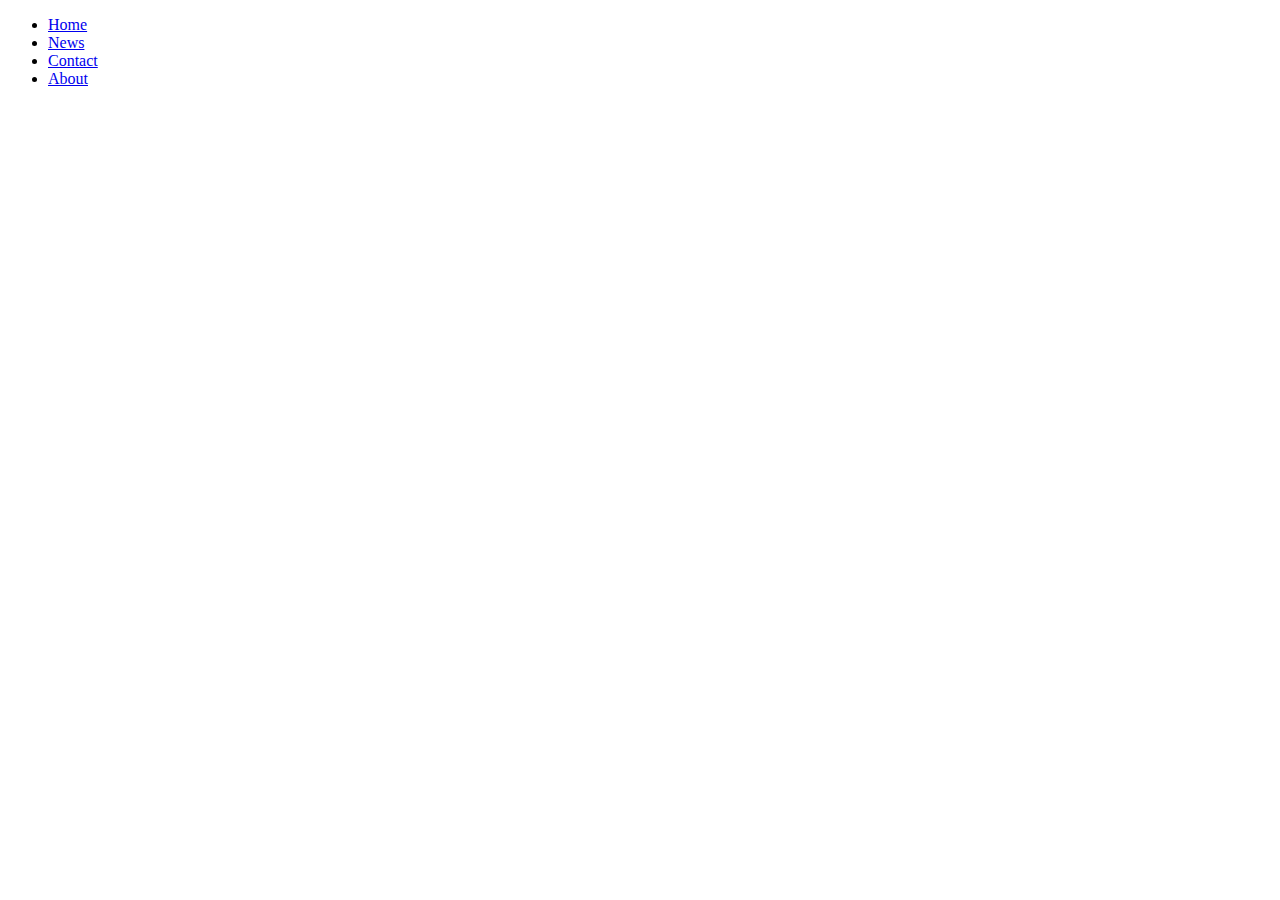
==== index.html @ 2e5268c9 "comit an pux" ====
<!DOCTYPE html>
<html lang="en">
<head>
    <meta charset="UTF-8">
    <meta http-equiv="X-UA-Compatible" content="IE=edge">
    <meta name="viewport" content="width=device-width, initial-scale=1.0">
    <title>Recetas Teixido-Singh-Navarrete</title>
</head>
<body>
    <ul>
        <li><a class="active" href="#home">Home</a></li>
        <li><a href="#news">News</a></li>
        <li><a href="#contact">Contact</a></li>
        <li><a href="#about">About</a></li>
      </ul>      
</body>
</html>
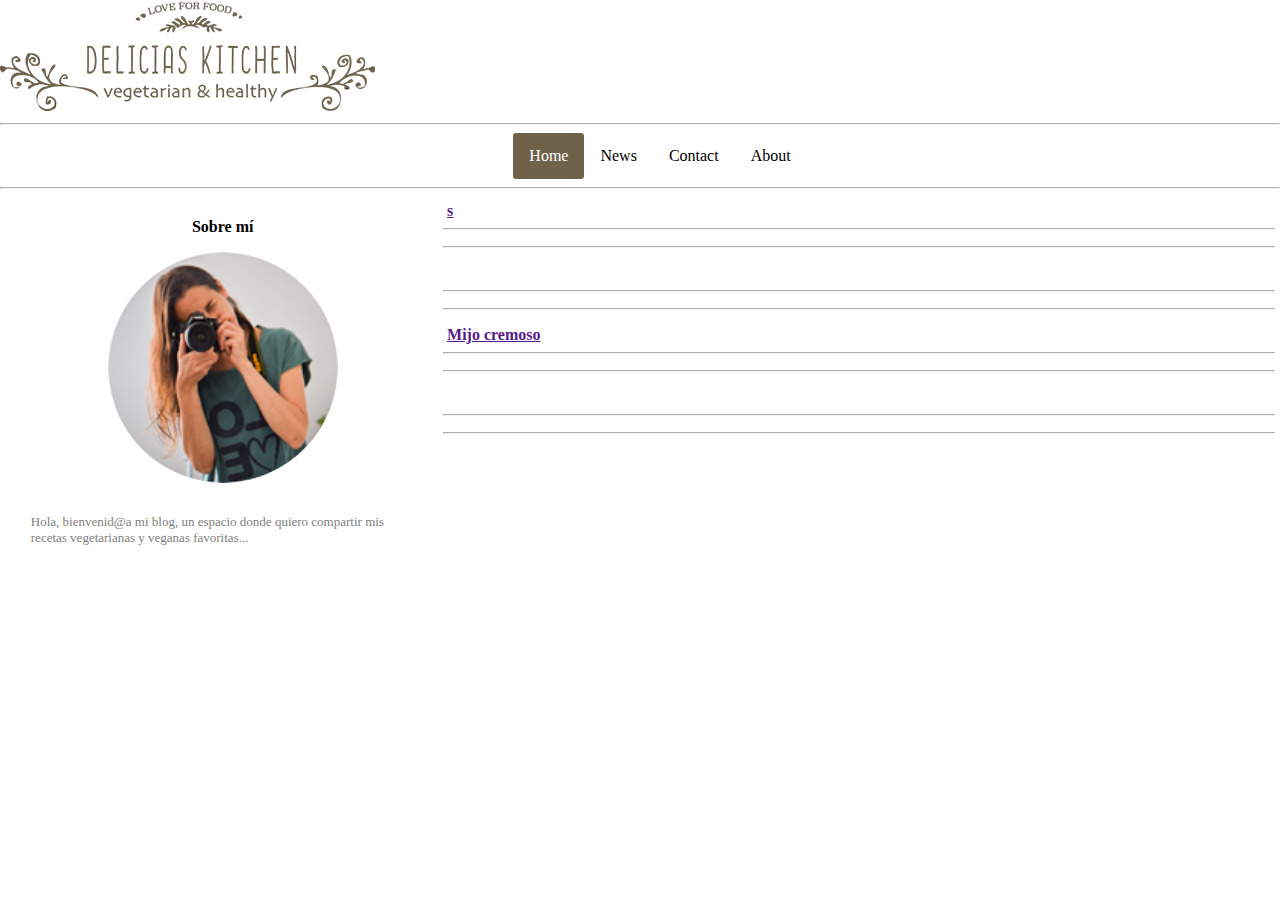
==== commit 364851df: "commit an pux" ====
--- a/index.html
+++ b/index.html
@@ -4,14 +4,70 @@
     <meta charset="UTF-8">
     <meta http-equiv="X-UA-Compatible" content="IE=edge">
     <meta name="viewport" content="width=device-width, initial-scale=1.0">
+    <link rel="stylesheet" href="style.css">
     <title>Recetas Teixido-Singh-Navarrete</title>
 </head>
 <body>
-    <ul>
-        <li><a class="active" href="#home">Home</a></li>
-        <li><a href="#news">News</a></li>
-        <li><a href="#contact">Contact</a></li>
-        <li><a href="#about">About</a></li>
-      </ul>      
+    <img id="#nav" src="imatges/Logo-Delicias.png" alt="">
+    <hr>
+    <div id="#nav">
+        <ul>
+            <li><a class="active" href="#home">Home</a></li>
+            <li><a class="unactive" href="#news">News</a></li>
+            <li><a class="unactive" href="#contact">Contact</a></li>
+            <li><a class="unactive" href="#about">About</a></li>
+        </ul>
+    </div>
+    <hr>
+    <aside>
+        <div>
+            <p class="recipetitle">Sobre mí</p>
+            <img id="sobremifoto" src="imatges/isagil.png" alt="">
+            <br>
+            <p class="sobremidesc">Hola, bienvenid@a mi blog, un espacio donde quiero compartir mis recetas vegetarianas y veganas favoritas...</p>
+        </div>
+        <div>
+            <a href="">
+                <p class="recipetitle"></p>
+                <img src="" alt="">
+                <p class="sobremidesc"></p>
+                <p id="apuntame"></p>
+            </a>
+        </div>
+    </aside>
+    <main>
+        <div>
+            <img src="" alt="">
+            <a class="recipetitle" href="">s</a>
+            <hr class="recipebar">
+            <p class="recipedate"></p>
+            <hr class="recipebar">
+            <p></p>
+        </div>
+        <div>
+            <img src="" alt="">
+            <a class="recipetitle" href=""></a>
+            <hr class="recipebar">
+            <p class="recipedate"></p>
+            <hr class="recipebar">
+            <p></p>
+        </div>
+        <div>
+            <img src="" alt="">
+            <a class="recipetitle" href="">Mijo cremoso</a>
+            <hr class="recipebar">
+            <p class="recipedate"></p>
+            <hr class="recipebar">
+            <p></p>
+        </div>
+        <div>
+            <img src="" alt="">
+            <a class="recipetitle" href=""></a>
+            <hr class="recipebar">
+            <p class="recipedate"></p>
+            <hr class="recipebar">
+            <p></p>
+        </div>
+    </main>
 </body>
 </html>--- a/style.css
+++ b/style.css
@@ -0,0 +1,94 @@
+html{
+  margin: -7.8px;
+  border: 0px;
+}
+
+#homelogo {
+  text-align: center;
+}
+
+#nav {
+  text-align: center;
+  margin: auto;
+}
+
+ul {
+  display: table;
+  margin: 0 auto;
+  list-style-type: none;
+  background-color: #ffffff;
+}
+
+li {
+  float: left;
+}
+
+li a {
+  display: block;
+  color: black;
+  text-align: center;
+  padding: 14px 16px;
+  text-decoration: none;
+}
+
+.unactive:hover {
+  background-color: #d3bb8f;
+  border-radius: 3px;
+}
+
+.active {
+  background-color: #70614A;
+  color: white;
+  border-radius: 3px;
+}
+
+hr {
+  color: wheat;
+  opacity: 80%;
+}
+
+aside {
+  display: inline-block;
+  width: 30%;
+  float: left;
+  padding: 5px;
+  margin-left: 2%;
+}
+
+#sobremifoto {
+  border-radius: 50%;
+  display: block;
+  margin-left: auto;
+  margin-right: auto;
+  width: 60%
+}
+
+.sobremidesc {
+  color: gray;
+  font-size: small;
+}
+
+#apuntame {
+
+}
+
+
+main {
+  display: inline-block;
+  width: 65%;
+  float: right;
+  padding: 5px;
+}
+
+.recipetitle {
+  text-align: center;
+  font-weight: 800;
+}
+
+.recipebar {
+
+}
+
+.recipedate {
+
+}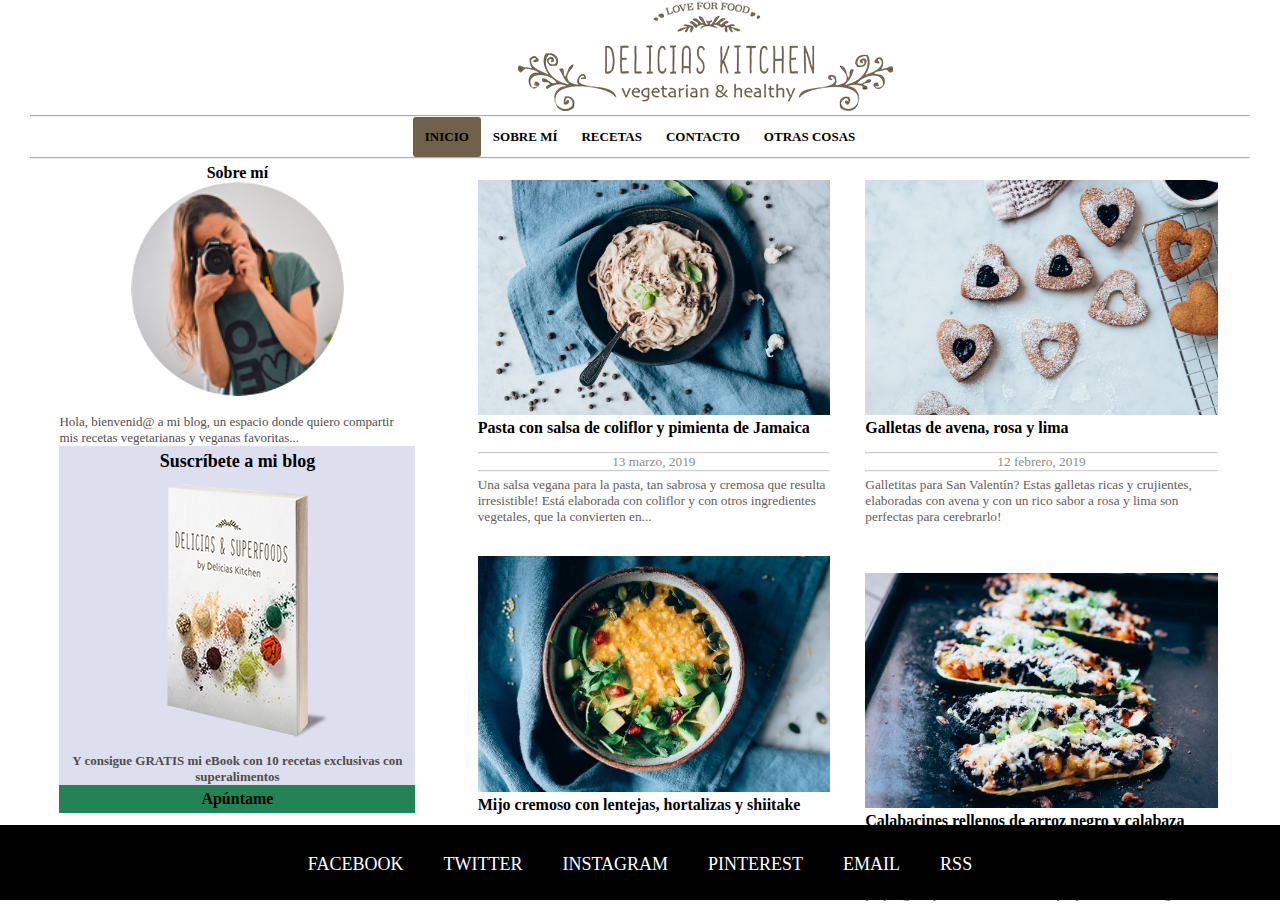
==== commit c750d4e2: "oleole" ====
--- a/index.html
+++ b/index.html
@@ -2,20 +2,21 @@
 <html lang="en">
 <head>
     <meta charset="UTF-8">
-    <meta http-equiv="X-UA-Compatible" content="IE=edge">
+    <meta http-equiv= v+"X-UA-Compatible" content="IE=edge">
     <meta name="viewport" content="width=device-width, initial-scale=1.0">
     <link rel="stylesheet" href="style.css">
     <title>Recetas Teixido-Singh-Navarrete</title>
 </head>
 <body>
-    <img id="#nav" src="imatges/Logo-Delicias.png" alt="">
+    <div id="homelogo"><img src="imatges/Logo-Delicias.png" alt=""></div>
     <hr>
-    <div id="#nav">
+    <div class="#nav">
         <ul>
-            <li><a class="active" href="#home">Home</a></li>
-            <li><a class="unactive" href="#news">News</a></li>
-            <li><a class="unactive" href="#contact">Contact</a></li>
-            <li><a class="unactive" href="#about">About</a></li>
+            <li><a class="active" href="#">INICIO</a></li>
+            <li><a class="unactive" href="sobre_mi/sobremi.html">SOBRE MÍ</a></li>
+            <li><a class="unactive" href="receta/receta.html">RECETAS</a></li>
+            <li><a class="unactive" href="contacto/contacto.html">CONTACTO</a></li>
+            <li><a class="unactive" href="listado/listado.html">OTRAS COSAS</a></li>
         </ul>
     </div>
     <hr>
@@ -24,50 +25,61 @@
             <p class="recipetitle">Sobre mí</p>
             <img id="sobremifoto" src="imatges/isagil.png" alt="">
             <br>
-            <p class="sobremidesc">Hola, bienvenid@a mi blog, un espacio donde quiero compartir mis recetas vegetarianas y veganas favoritas...</p>
+            <p class="sobremidesc">Hola, bienvenid@ a mi blog, un espacio donde quiero compartir mis recetas vegetarianas y veganas favoritas...</p>
         </div>
-        <div>
+        <div id="spam">
             <a href="">
-                <p class="recipetitle"></p>
-                <img src="" alt="">
-                <p class="sobremidesc"></p>
-                <p id="apuntame"></p>
+                <p id="suscribete">Suscríbete a mi blog</p>
+                <img id="apuntamefoto" src="imatges/libro.png" alt="">
+                <p class="sobremidesc">Y consigue GRATIS mi eBook con 10 recetas exclusivas con superalimentos</p>
+                <p id="apuntame">Apúntame</p>
             </a>
         </div>
     </aside>
     <main>
-        <div>
-            <img src="" alt="">
-            <a class="recipetitle" href="">s</a>
-            <hr class="recipebar">
-            <p class="recipedate"></p>
-            <hr class="recipebar">
-            <p></p>
+        <div class="recipediv">
+            <img class="recipephoto" src="imatges/Pasta.jpg" alt="">
+            <a class="recipetitle" href="">Pasta con salsa de coliflor y pimienta de Jamaica</a>
+            <hr class="recipebar1">
+            <p class="recipedate">13 marzo, 2019</p>
+            <hr class="recipebar2">
+            <p class="recipedesc">Una salsa vegana para la pasta, tan sabrosa y cremosa que resulta irresistible! Está elaborada con coliflor y con otros ingredientes vegetales, que la convierten en...</p>
         </div>
-        <div>
-            <img src="" alt="">
-            <a class="recipetitle" href=""></a>
-            <hr class="recipebar">
-            <p class="recipedate"></p>
-            <hr class="recipebar">
-            <p></p>
+        <div class="recipediv">
+            <img class="recipephoto" src="imatges/galletas.jpg" alt="">
+            <a class="recipetitle" href="">Galletas de avena, rosa y lima</a>
+            <hr class="recipebar1">
+            <p class="recipedate">12 febrero, 2019</p>
+            <hr class="recipebar2">
+            <p class="recipedesc">Galletitas para San Valentín? Estas galletas ricas y crujientes, elaboradas con avena y con un rico sabor a rosa y lima son perfectas para cerebrarlo!</p>
         </div>
-        <div>
-            <img src="" alt="">
-            <a class="recipetitle" href="">Mijo cremoso</a>
-            <hr class="recipebar">
-            <p class="recipedate"></p>
-            <hr class="recipebar">
-            <p></p>
+        <div class="recipediv">
+            <img class="recipephoto" src="imatges/mijo.jpg" alt="">
+            <a class="recipetitle" href="">Mijo cremoso con lentejas, hortalizas y shiitake</a>
+            <hr class="recipebar1">
+            <p class="recipedate">1 febrero, 2019</p>
+            <hr class="recipebar2">
+            <p class="recipedesc">Un buen plato de mijo cremoso con lentejas y hortalizas es todo lo que necesitas para templar el cuerpo este invierno! Delicioso y fácil!</p>
         </div>
-        <div>
-            <img src="" alt="">
-            <a class="recipetitle" href=""></a>
-            <hr class="recipebar">
-            <p class="recipedate"></p>
-            <hr class="recipebar">
-            <p></p>
+        <div class="recipediv">
+            <img class="recipephoto" src="imatges/calabacines.jpg" alt="">
+            <a class="recipetitle" href="">Calabacines rellenos de arroz negro y calabaza</a>
+            <hr class="recipebar1">
+            <p class="recipedate">18 diciembre, 2018</p>
+            <hr class="recipebar2">
+            <p class="recipedesc">Estos calabazines rellenos de arroz negro y calabaza que te propongo hoy, son la última receta que publico en el blog en...</p>
         </div>
     </main>
+    <br>
+    <footer>
+        <ul id="#footer">
+            <li class="footerelement"><a href="#">FACEBOOK</a></li>
+            <li class="footerelement"><a href="#">TWITTER</a></li>
+            <li class="footerelement"><a href="#">INSTAGRAM</a></li>
+            <li class="footerelement"><a href="#">PINTEREST</a></li>
+            <li class="footerelement"><a href="#">EMAIL</a></li>
+            <li class="footerelement"><a href="#">RSS</a></li>
+        </ul>
+    </footer>
 </body>
 </html>--- a/style.css
+++ b/style.css
@@ -1,13 +1,21 @@
+*{
+  margin: 0;
+  padding: 0;
+  box-sizing: border-box;
+}
+
 html{
-  margin: -7.8px;
+  margin-left: 30px;
+  margin-right: 30px;
   border: 0px;
 }
 
 #homelogo {
-  text-align: center;
-}
-
-#nav {
+  margin-left: 40%;
+  margin-right: 50%;
+}
+
+.nav {
   text-align: center;
   margin: auto;
 }
@@ -64,12 +72,28 @@
 }
 
 .sobremidesc {
-  color: gray;
+  color: #524d4d;
   font-size: small;
 }
 
+#spam {
+  background-color: #dddeee;
+}
+
+#suscribete {
+  font-size: large;
+  padding-top: 5px;
+}
+
+#apuntamefoto {
+  margin-left: 25%;
+  margin-right: 50%;
+  height: 150%;
+}
+
 #apuntame {
-
+  background-color: rgb(36, 131, 84);
+  padding: 5px;
 }
 
 
@@ -80,15 +104,97 @@
   padding: 5px;
 }
 
+.recipediv {
+  width: 45%;
+  display: inline-block;
+  margin: 2%;
+}
+
 .recipetitle {
   text-align: center;
+  margin: auto;
   font-weight: 800;
 }
 
-.recipebar {
-
+.recipebar1 {
+  opacity: 50%;
+  color: aquamarine;
+  font-size: xx-small;
+  margin: 0px;
+  margin-top: 15px;
+}
+
+.recipebar2 {
+  opacity: 50%;
+  color: aquamarine;
+  font-size: xx-small;
+  margin: 0px;
+  margin-bottom: 5px;
 }
 
 .recipedate {
-
+  text-align: center;
+  color: grey;
+  opacity: 90%;
+  margin: 0px;
+  padding: 0px;
+  font-size: smaller;
+}
+
+.recipephoto {
+  display: inline-block;
+  width: 100%;
+}
+
+.recipedesc {
+  font-size: smaller;
+  color: #665c5c;
+}
+
+a:link {
+  color: black;
+  text-decoration: none;
+  font-weight: 600;
+  text-align: center;
+}
+
+a:visited {
+  color: black;
+  text-decoration: none;
+  font-weight: 600;
+  text-align: center;
+}
+
+li a {
+  font-size: small;
+  padding: 12px;
+  margin: 0px;
+}
+
+footer{
+  position: fixed;
+  bottom: 0;
+  left: 0;
+  right: 0;
+  background: #000000;
+  height: 75px;
+  width: 100vw;
+  color: #000000;
+}
+
+#footer {
+  background-color: black;
+}
+
+.footerelement {
+  background-color: #000000; 
+}
+.footerelement a {
+  display: table;
+  color: white;
+  margin-right: 8px;
+  margin-left: 8px;
+  margin-top: 17px;
+  font-size: large;
+  font-weight: 500;
 }